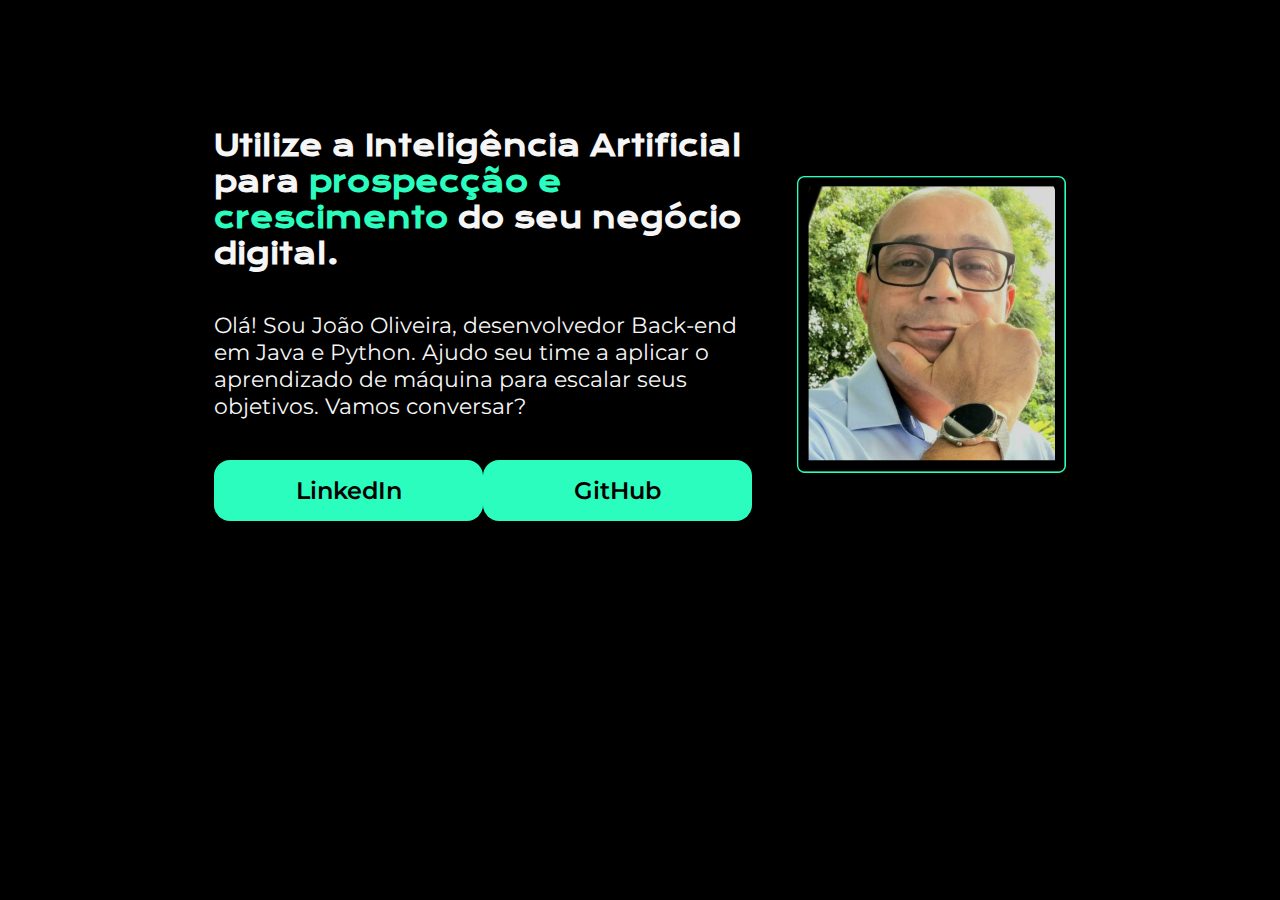
==== index.html @ e139f7a1 "Primeira versão do meu Portifolio - Projeto ONE - ALURA | ORACLE" ====
<!DOCTYPE html>
<html lang="pt-br">
<head>
    <meta charset="UTF-8">
    <meta http-equiv="X-UA-Compatible" content="IE=edge">
    <meta name="viewport" content="width=device-width, initial-scale=1.0">
    <title>Portfolio</title>
    <link rel="stylesheet" href="style.css">
</head>
<body>
    <header></header>
    <main class="apresentacao">
        <section class="apresentacao__conteudo">
            <h1 class="apresentacao__conteudo__titulo">Utilize a Inteligência Artificial para <strong class="titulo-destaque">prospecção e crescimento
                </strong> do seu negócio digital. 
            </h1>
            <p class="apresentacao__conteudo__texto">Olá! Sou João Oliveira, desenvolvedor Back-end em Java e Python. Ajudo seu time a aplicar o aprendizado de máquina para escalar seus objetivos. Vamos conversar?
            </p>
            <div class="apresentacao__links">
                <a class="apresentacao__links__link" href="https://www.linkedin.com/in/joaooliveiradigital/">LinkedIn</a>
                <a class="apresentacao__links__link" href="https://github.com/jjofilho">GitHub</a>
            </div>
        </section>
        <img class="apresentacao_foto" src="Imagem.png" alt="Foto de João Oliveira em escuta ativa.">
    </main>
    <footer></footer>    
</body>
</html>
---- style.css ----
@import url("https://fonts.googleapis.com/css2?family=Krona+One&family=Montserrat:ital,wght@0,100..900;1,100..900&display=swap");

* {
    margin: 0;
    padding: 0;
}

body {
    height: 100vp;
    box-sizing: border-box;
    background-color: black;
    color: #F6F6F6;
}

.titulo-destaque {
    color: #2BFDBE;
}
  
.apresentacao {
    margin: 10% 15%;
    display: flex;
    align-items: center;
    justify-content: space-around;
    
}

.apresentacao__conteudo {
    display: flex;
    flex-direction: column;
    gap: 40px;
    width: 60%;
    height: 80%;
    justify-content: space-around;
}

.apresentacao__conteudo__titulo {
    font-size: 28px;
    font-family: "Krona One", sans-serif;
}

.apresentacao__conteudo__texto {
    font-size: 22px;
    font-family: "Montserrat", sans-serif;
}

.apresentacao__links {
    display: flex;
    justify-content: space-around;
}

.apresentacao__links__link {
    background-color: #2BFDBE;
    width: 280px;
    text-align: center;
    border-radius: 16px;
    font-size: 24px;
    padding: 16px 0;
    text-decoration: none;
    font-family: "Montserrat", sans-serif;
    font-weight: 600;
    color: black;
}

.apresentacao_foto {
    width: 30%;
    height: 40%;
}
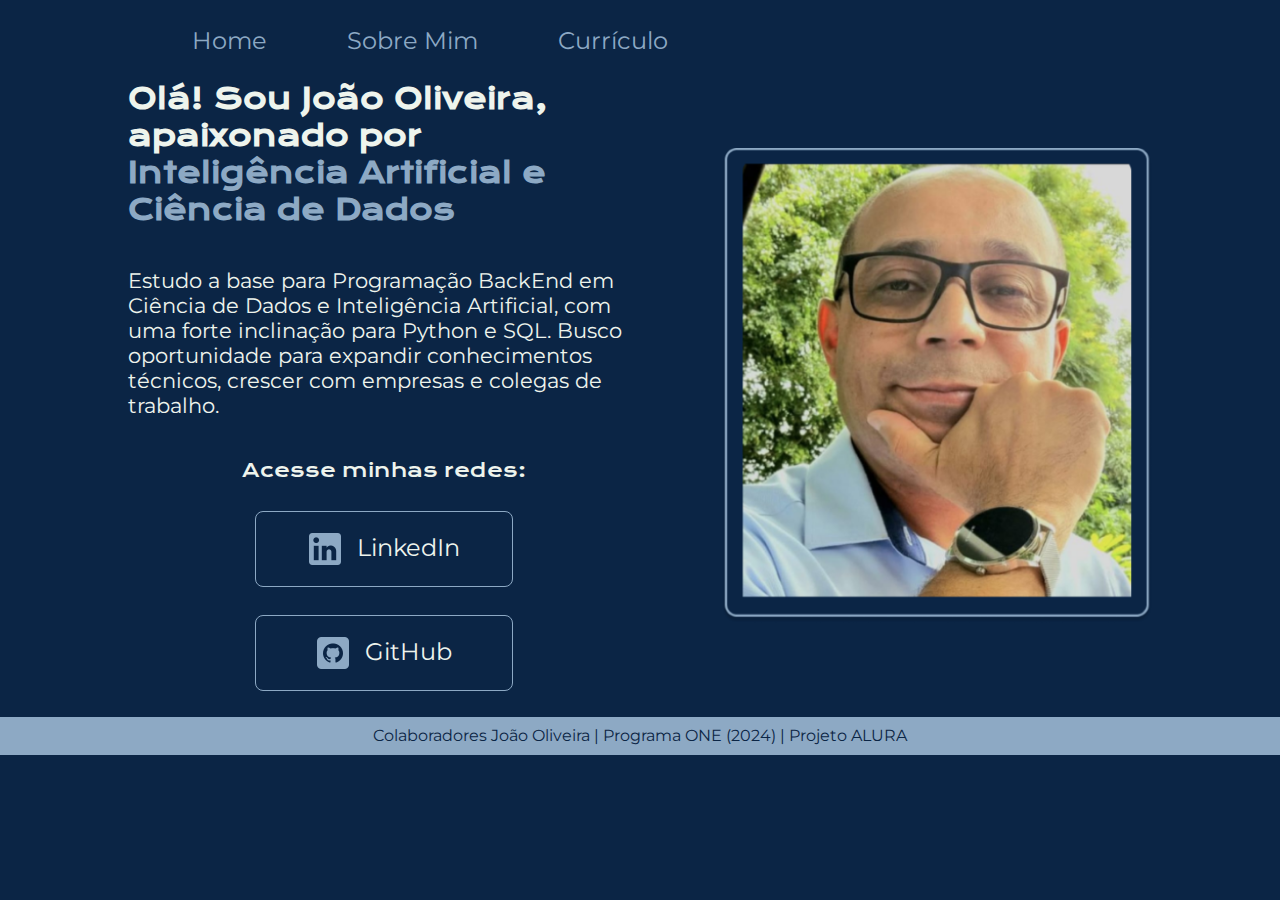
==== commit 3a5a641b: "Implementação e conclusão do projeto Portfolio, versão 4." ====
--- a/index.html
+++ b/index.html
@@ -5,24 +5,35 @@
     <meta http-equiv="X-UA-Compatible" content="IE=edge">
     <meta name="viewport" content="width=device-width, initial-scale=1.0">
     <title>Portfolio</title>
-    <link rel="stylesheet" href="style.css">
+    <link rel="stylesheet" href="./styles/style.css">
 </head>
 <body>
-    <header></header>
+    <header class="cabecalho">
+        <nav class="cabecalho__menu">
+            <a class="cabecalho__menu__link" href="index.html">Home</a>
+            <a class="cabecalho__menu__link" href="about.html">Sobre Mim</a>
+            <a class="cabecalho__menu__link" href="curriculo.html">Currículo</a>
+        </nav>
+    </header>
     <main class="apresentacao">
         <section class="apresentacao__conteudo">
-            <h1 class="apresentacao__conteudo__titulo">Utilize a Inteligência Artificial para <strong class="titulo-destaque">prospecção e crescimento
-                </strong> do seu negócio digital. 
+            <h1 class="apresentacao__conteudo__titulo">Olá! Sou João Oliveira, apaixonado por <strong class="titulo-destaque">Inteligência Artificial e Ciência de Dados
+                </strong>
             </h1>
-            <p class="apresentacao__conteudo__texto">Olá! Sou João Oliveira, desenvolvedor Back-end em Java e Python. Ajudo seu time a aplicar o aprendizado de máquina para escalar seus objetivos. Vamos conversar?
+            <p class="apresentacao__conteudo__texto">Estudo a base para Programação BackEnd em Ciência de Dados e Inteligência Artificial, com uma forte inclinação para Python e SQL. Busco oportunidade para expandir conhecimentos técnicos, crescer com empresas e colegas de trabalho.
             </p>
             <div class="apresentacao__links">
-                <a class="apresentacao__links__link" href="https://www.linkedin.com/in/joaooliveiradigital/">LinkedIn</a>
-                <a class="apresentacao__links__link" href="https://github.com/jjofilho">GitHub</a>
+                <h2 class="apresentacao__links__subtitulo">Acesse minhas redes:</h2>
+                <a class="apresentacao__links__navegacao" href="https://www.linkedin.com/in/joaooliveiradigital/">
+                    <img src="./assets/linkedin.png" alt="ícone do LinkedIn">LinkedIn</a>
+                <a class="apresentacao__links__navegacao" href="https://github.com/jjofilho">
+                    <img src="./assets/github.png" alt="ícone do Github">GitHub</a>
             </div>
         </section>
-        <img class="apresentacao_foto" src="Imagem.png" alt="Foto de João Oliveira em escuta ativa.">
+        <img class="apresentacao__imagem" src="./assets/Imagem.png" alt="Foto de João Oliveira em escuta ativa.">
     </main>
-    <footer></footer>    
+    <footer class="rodape">
+        <p>Colaboradores João Oliveira | Programa ONE (2024) | Projeto ALURA</p>
+    </footer>    
 </body>
 </html>--- a/styles/style.css
+++ b/styles/style.css
@@ -0,0 +1,160 @@
+@import url("https://fonts.googleapis.com/css2?family=Krona+One&family=Montserrat:ital,wght@0,100..900;1,100..900&display=swap");
+
+:root {
+ /*
+    --cor-primaria: #000000;
+    --cor-secundária: #F6F6F6;
+    --cor-terciaria: #2BFDBE;
+    --cor-hover: #272727;
+
+    --fonte-primaria: "Krona One", sans-serif;
+    --fonte-secundaria: "Montserrat", sans-serif;
+*/
+
+    --cor-primaria: #0B2545;
+    --cor-secundária: #EEF4ED;
+    --cor-terciaria: #8DA9C4;
+    --cor-hover: #134074;
+
+    --fonte-primaria: "Krona One", sans-serif;
+    --fonte-secundaria: "Montserrat", sans-serif;
+
+}
+
+* {
+    margin: 0;
+    padding: 0;
+}
+
+body {
+    box-sizing: border-box;
+    background-color: var(--cor-primaria);
+    color: var(--cor-secundária);
+}
+
+.cabecalho {
+    padding: 2% 0% 0% 15%;
+}
+
+.cabecalho__menu {
+    display: flex;
+    gap: 5rem;
+}
+
+.cabecalho__menu__link {
+    font-family: var(--fonte-secundaria);
+    font-size: 1.5rem;
+    font-weight: 400;
+    color: var(--cor-terciaria);
+    text-decoration: none;
+}
+
+.cabecalho__menu__link:hover {
+    color: var(--cor-secundária);
+}
+
+.titulo-destaque {
+    color: var(--cor-terciaria);
+}
+  
+.apresentacao {
+    padding: 2% 10%;
+    display: flex;
+    align-items: center;
+    justify-content: space-between;
+    gap: 80px;
+}
+
+.apresentacao__conteudo {
+    display: flex;
+    flex-direction: column;
+    gap: 2.5rem;
+    width: 50%; 
+    justify-content: space-between;
+
+}
+
+.apresentacao__conteudo__titulo {
+    font-size: 1.8rem;
+    font-family: var(--fonte-primaria);
+}
+
+.apresentacao__conteudo__texto {
+    font-size: 1.3rem;
+    font-family: var(--fonte-secundaria);
+    text-decoration: none;
+    color: var(--cor-secundária);
+}
+
+.apresentacao__links {
+    display: flex;
+    flex-direction: column;
+    align-items: center;
+    justify-content: space-around;
+    gap: 1.8rem;
+}
+
+.apresentacao__links__subtitulo {
+    font-family: var(--fonte-primaria);
+    font-weight: 200;
+    font-size: 1.2rem;   
+}
+
+.apresentacao__links__navegacao {
+    display: flex;
+    justify-content: center;
+    gap: 1rem;
+    border: 0.12rem solid var(--cor-terciaria);
+    width: 50%; /*16rem*/
+    text-align: center;
+    border-radius: 0.5rem;
+    font-size: 1.5rem;
+    padding: 1.3rem 0;
+    text-decoration: none;
+    font-family: var(--fonte-secundaria);
+    font-weight: 400;
+    color: var(--cor-secundária);
+}
+
+.apresentacao__links__navegacao:hover {
+    background-color: var(--cor-hover);
+    font-size: 1.6rem;
+    font-weight: 600;
+}
+
+.apresentacao__imagem {
+    width: 42%;
+}
+
+.rodape {
+    background-color: var(--cor-terciaria);
+    text-align: center;
+    color: var(--cor-primaria);
+    font-family:var(--fonte-secundaria);
+    font-weight: 400;
+    padding: 0.6rem;
+}
+
+@media (max-width: 1000px) {
+    .cabecalho {
+        padding: 10%;
+    }
+
+    .cabecalho__menu {
+        justify-content: center;
+        gap: 10%;
+    }
+
+    .apresentacao {
+        flex-direction: column-reverse;
+        padding: 5%;
+    }
+
+    .apresentacao__conteudo {
+        width: auto; 
+    }
+
+    .apresentacao__links__navegacao {
+        width: 16rem; /*50%*/
+    }
+}